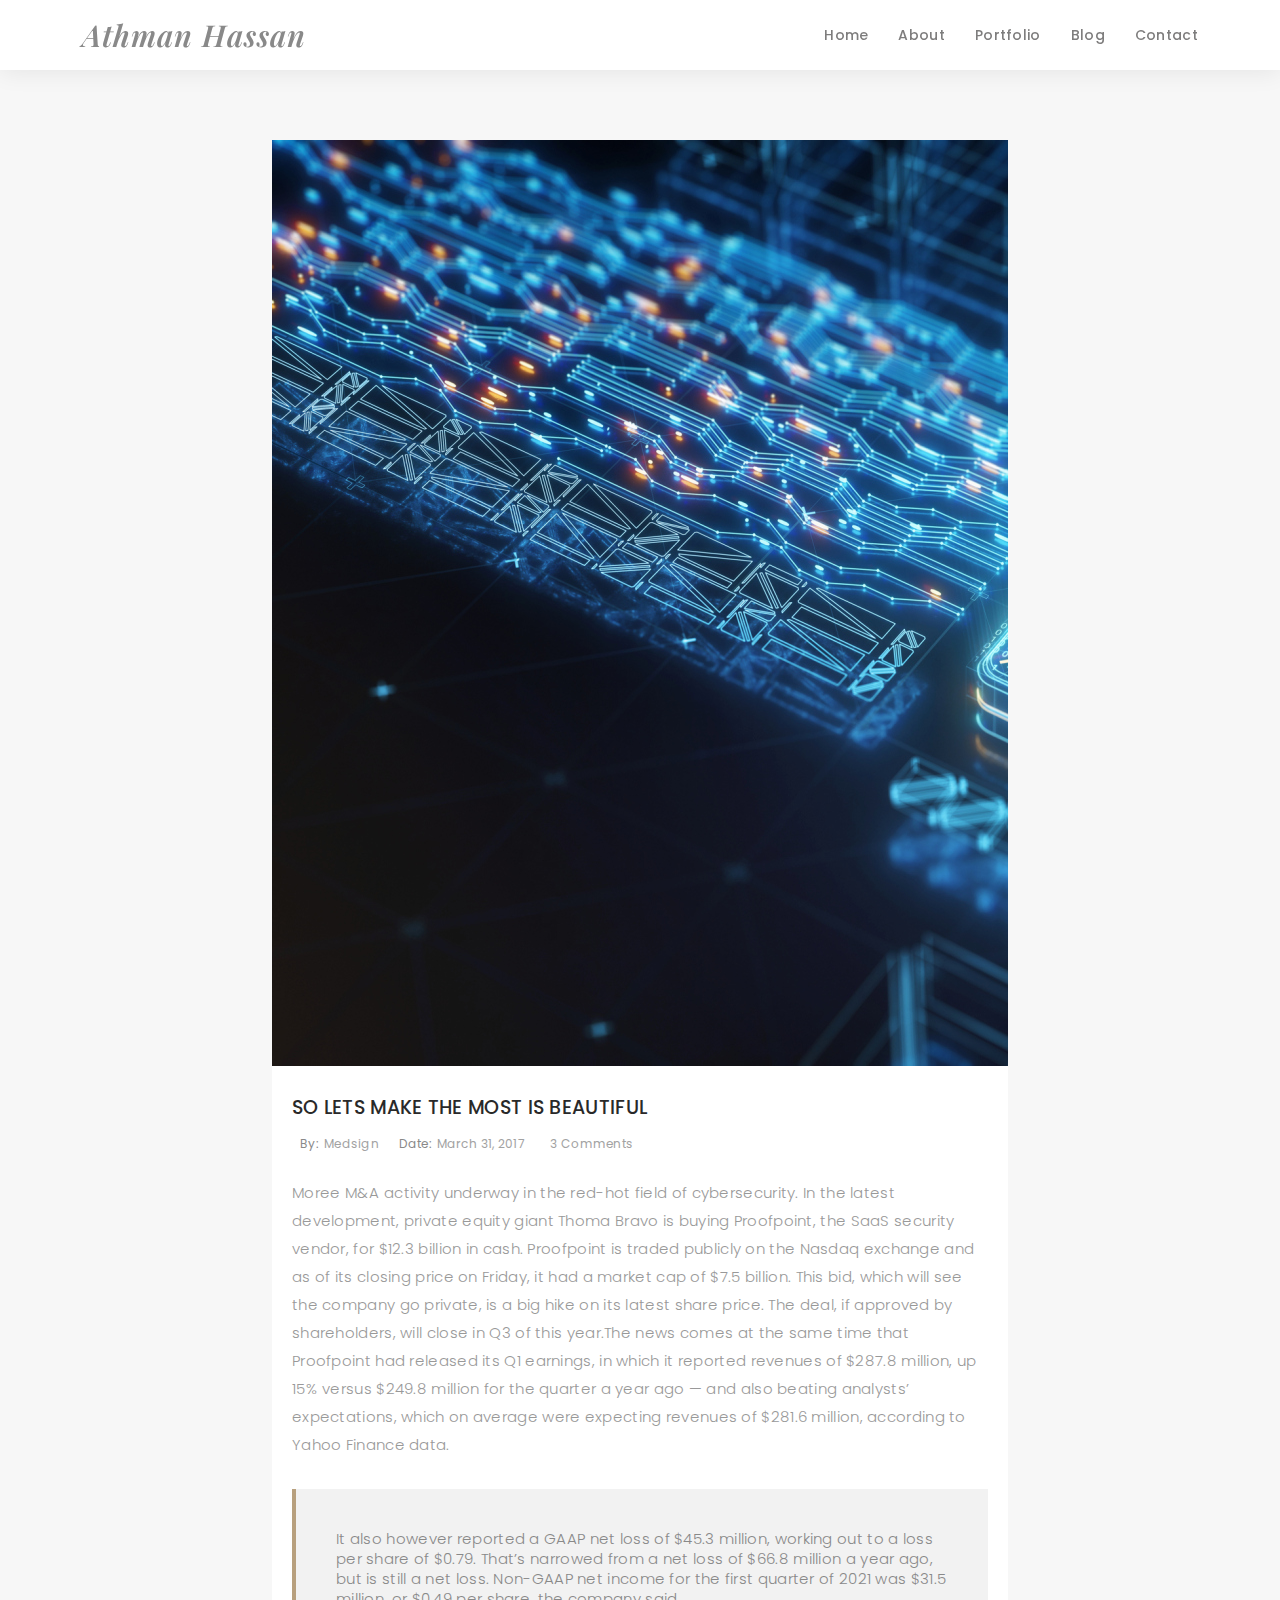
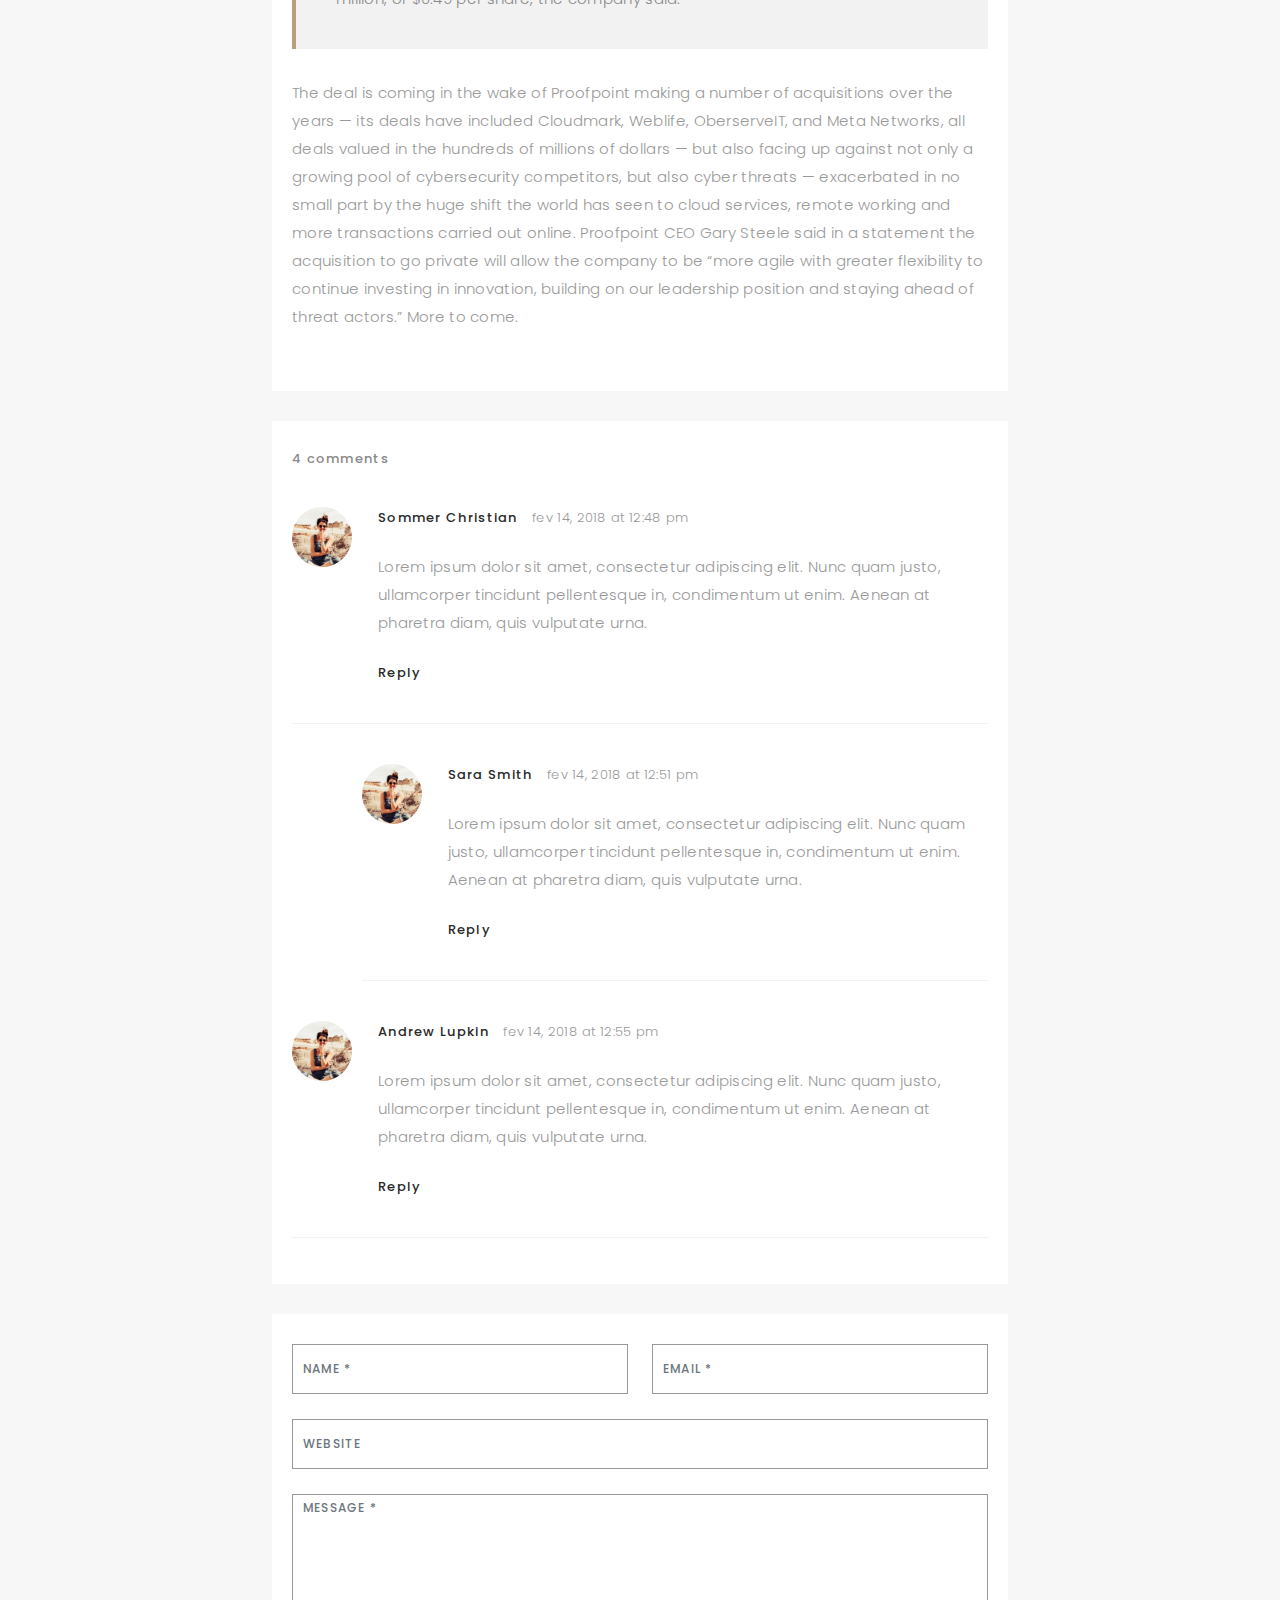
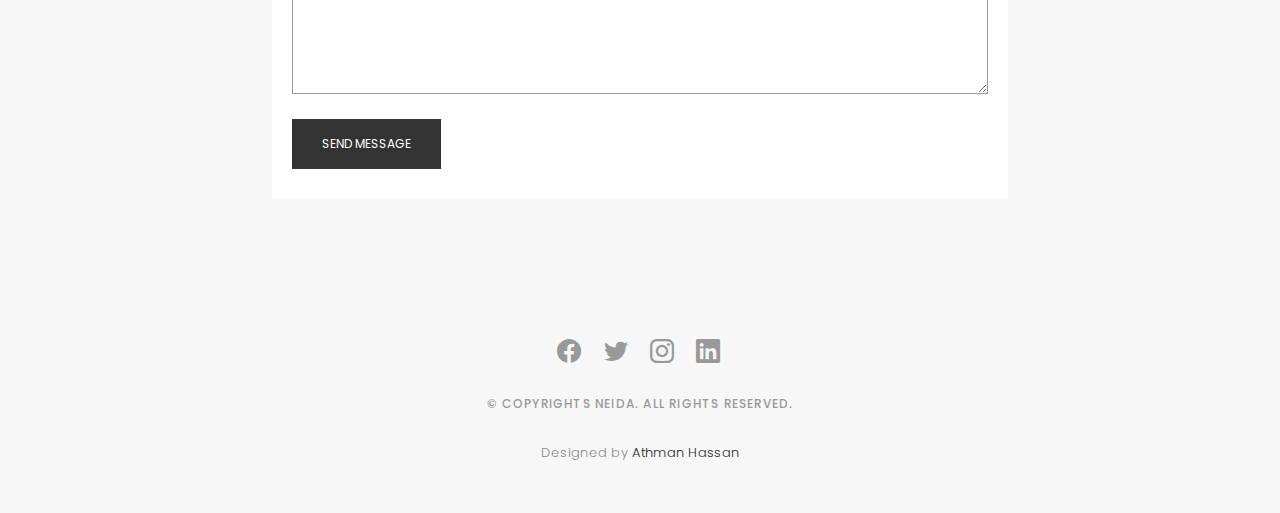
==== blog-single.html @ f3bbb633 "first commit" ====
<!DOCTYPE html>
<html lang="en">

<head>
  <meta charset="utf-8">
  <meta content="width=device-width, initial-scale=1.0" name="viewport">

  <title>Athman Hassan</title>
  <meta content="" name="description">
  <meta content="" name="keywords">

  <!-- Favicons -->
  <link href="assets/img/favicon.png" rel="icon">
  <link href="assets/img/apple-touch-icon.png" rel="apple-touch-icon">

  <!-- Google Fonts -->
  <link href="https://fonts.googleapis.com/css?family=Poppins:300,300i,400,400i,500,500i,600,600i,700,700i|Playfair+Display:400,400i,500,500i,600,600i,700,700i,900,900i" rel="stylesheet">

  <!-- Vendor CSS Files -->
  <link href="assets/vendor/bootstrap/css/bootstrap.min.css" rel="stylesheet">
  <link href="assets/vendor/bootstrap-icons/bootstrap-icons.css" rel="stylesheet">
  <link href="assets/vendor/boxicons/css/boxicons.min.css" rel="stylesheet">
  <link href="assets/vendor/glightbox/css/glightbox.min.css" rel="stylesheet">
  <link href="assets/vendor/swiper/swiper-bundle.min.css" rel="stylesheet">

  <!-- Template Main CSS File -->
  <link href="assets/css/style.css" rel="stylesheet">

  <!-- =======================================================
  * Template Name: Folio - v4.1.0
  * Template URL: https://bootstrapmade.com/folio-bootstrap-portfolio-template/
  * Author: BootstrapMade.com
  * License: https://bootstrapmade.com/license/
  ======================================================== -->
</head>

<body>

  <!-- ======= Header ======= -->
  <header id="header" class="fixed-top header-inner-pages">
    <div class="container d-flex align-items-center justify-content-between">

      <!--<a href="index.html" class="logo"><img src="assets/img/logo.png" alt="" class="img-fluid"></a>-->
      <h1 class="logo"><a href="index.html">Athman Hassan</a></h1> 

      <nav id="navbar" class="navbar">
        <ul>
          <li><a class="nav-link scrollto" href="#hero">Home</a></li>
          <li><a class="nav-link scrollto" href="/#/about/index.html">About</a></li>
          <li><a class="nav-link  scrollto" href="/#/portfolio/index.html/portfolio">Portfolio</a></li>
          <li><a class="nav-link  scrollto" href="/#/journal/index.hmtl/journal">Blog</a></li>
          <li><a class="nav-link scrollto" href="/#/contact/index.html/contact">Contact</a></li>
        </ul>
        <i class="bi bi-list mobile-nav-toggle"></i>
      </nav><!-- .navbar -->

    </div>
  </header><!-- End Header -->

  <main id="main">

    <!-- ======= Blog Single ======= -->
    <div class="main-content paddsection">
      <div class="container">
        <div class="row justify-content-center">
          <div class="col-md-8 col-md-offset-2">
            <div class="row">
              <div class="container-main single-main">
                <div class="col-md-12">
                  <div class="block-main mb-30">
                    <img src="assets/img/blog-post-big.jpg" class="img-responsive" alt="reviews2">
                    <div class="content-main single-post padDiv">
                      <div class="journal-txt">
                        <h4><a href="#">SO LETS MAKE THE MOST IS BEAUTIFUL</a></h4>
                      </div>
                      <div class="post-meta">
                        <ul class="list-unstyled mb-0">
                          <li class="author">by:<a href="#">medsign</a></li>
                          <li class="date">date:<a href="#">March 31, 2017</a></li>
                          <li class="commont"><i class="ion-ios-heart-outline"></i><a href="#">3 Comments</a></li>
                        </ul>
                      </div>
                      <p class="mb-30">Moree M&A activity underway in the red-hot field of cybersecurity. 
                        In the latest development, private equity giant Thoma Bravo is buying Proofpoint, the SaaS security vendor, for $12.3 billion in cash.
                        Proofpoint is traded publicly on the Nasdaq exchange and as of its closing price on Friday, it had a market cap of $7.5 billion. 
                        This bid, which will see the company go private, is a big hike on its latest share price. The deal, if approved by shareholders, 
                        will close in Q3 of this year.The news comes at the same time that Proofpoint had released its Q1 earnings, in which it reported 
                        revenues of $287.8 million, up 15% versus $249.8 million for the quarter a year ago — and also beating analysts’ expectations, 
                        which on average were expecting revenues of $281.6 million, according to Yahoo Finance data.</p>
                      <blockquote>It also however reported a GAAP net loss of $45.3 million, working out to a loss per share of $0.79. That’s narrowed from a 
                        net loss of $66.8 million a year ago, but is still a net loss. Non-GAAP net income for the first quarter of 2021 was $31.5 million, 
                        or $0.49 per share, the company said.</blockquote>
                      <p class="mb-30">The deal is coming in the wake of Proofpoint making a number of acquisitions over the years — its deals have included 
                        Cloudmark, Weblife, OberserveIT, and Meta Networks, all deals valued in the hundreds of millions of dollars — but also facing up against 
                        not only a growing pool of cybersecurity competitors, but also cyber threats — exacerbated in no small part by the huge shift the world 
                        has seen to cloud services, remote working and more transactions carried out online. Proofpoint CEO Gary Steele said in a statement the 
                        acquisition to go private will allow the company to be “more agile with greater flexibility to continue investing in innovation, 
                        building on our leadership position and staying ahead of threat actors.”
                        
                        More to come.</p>
                    </div>
                  </div>
                </div>
                <div class="col-md-12">
                  <div class="comments text-left padDiv mb-30">
                    <div class="entry-comments">
                      <h6 class="mb-30">4 comments</h6>
                      <ul class="entry-comments-list list-unstyled">
                        <li>
                          <div class="entry-comments-item">
                            <img src="assets/img/avatar.jpg" class="entry-comments-avatar" alt="">
                            <div class="entry-comments-body">
                              <span class="entry-comments-author">Sommer Christian</span>
                              <span><a href="#">fev 14, 2018 at 12:48 pm</a></span>
                              <p class="mb-10">Lorem ipsum dolor sit amet, consectetur adipiscing elit. Nunc quam justo, ullamcorper tincidunt pellentesque in, condimentum ut enim. Aenean at pharetra diam, quis vulputate urna. </p>
                              <a class="rep" href="#">Reply</a>
                            </div>
                          </div>
                          <ul class="entry-comments-reply list-unstyled">
                            <li>
                              <div class="entry-comments-item">
                                <img src="assets/img/avatar.jpg" class="entry-comments-avatar" alt="">
                                <div class="entry-comments-body">
                                  <span class="entry-comments-author">Sara Smith</span>
                                  <span><a href="#">fev 14, 2018 at 12:51 pm</a></span>
                                  <p class="mb-10">Lorem ipsum dolor sit amet, consectetur adipiscing elit. Nunc quam justo, ullamcorper tincidunt pellentesque in, condimentum ut enim. Aenean at pharetra diam, quis vulputate urna.</p>
                                  <a class="rep" href="#">Reply</a>
                                </div>
                              </div>
                            </li>
                          </ul>
                        </li>
                        <li>
                          <div class="entry-comments-item">
                            <img src="assets/img/avatar.jpg" class="entry-comments-avatar" alt="">
                            <div class="entry-comments-body">
                              <span class="entry-comments-author">Andrew Lupkin</span>
                              <span><a href="#">fev 14, 2018 at 12:55 pm</a></span>
                              <p class="mb-10">Lorem ipsum dolor sit amet, consectetur adipiscing elit. Nunc quam justo, ullamcorper tincidunt pellentesque in, condimentum ut enim. Aenean at pharetra diam, quis vulputate urna. </p>
                              <a class="rep" href="#">Reply</a>
                            </div>
                          </div>
                        </li>
                      </ul>
                    </div>
                  </div>
                </div>
                <div class="col-lg-12">
                  <div class="cmt padDiv">
                    <form id="comment-form" method="post" action="" role="form">
                      <div class="row">
                        <div class="col-lg-6">
                          <div class="form-group">
                            <input id="form_name" type="text" name="name" class="form-control" placeholder="Name *" required="required">
                          </div>
                        </div>
                        <div class="col-lg-6">
                          <div class="form-group">
                            <input id="form_email" type="email" name="email" class="form-control" placeholder="email *" required="required">
                          </div>
                        </div>
                        <div class="col-md-12">
                          <div class="form-group">
                            <input id="form_name" type="text" name="website" class="form-control" placeholder="Website">
                          </div>
                        </div>
                        <div class="col-lg-12">
                          <div class="form-group">
                            <textarea id="form_message" name="message" class="form-control" placeholder="Message *" style="height: 200px;" required="required"></textarea>
                          </div>
                        </div>
                        <div class="col-lg-12">
                          <input type="submit" class="btn btn-defeault btn-send" value="Send message">
                        </div>
                      </div>
                    </form>
                  </div>
                </div>
              </div>
            </div>
          </div>
        </div>
      </div>
    </div><!-- End Blog Single -->

  </main><!-- End #main -->

  <!-- ======= Footer ======= -->
  <div id="footer" class="text-center">
    <div class="container">
      <div class="socials-media text-center">

        <ul class="list-unstyled">
          <li><a href="#"><i class="bi bi-facebook"></i></a></li>
          <li><a href="#"><i class="bi bi-twitter"></i></a></li>
          <li><a href="#"><i class="bi bi-instagram"></i></a></li>
          <li><a href="#"><i class="bi bi-linkedin"></i></a></li>
        </ul>

      </div>

      <p>&copy; Copyrights Neida. All rights reserved.</p>

      <div class="credits">
        Designed by <a href="index.html">Athman Hassan</a>
      </div>

    </div>
  </div><!-- End Footer -->

  <a href="#" class="back-to-top d-flex align-items-center justify-content-center"><i class="bi bi-arrow-up-short"></i></a>

  <!-- Vendor JS Files -->
  <script src="assets/vendor/bootstrap/js/bootstrap.bundle.min.js"></script>
  <script src="assets/vendor/glightbox/js/glightbox.min.js"></script>
  <script src="assets/vendor/isotope-layout/isotope.pkgd.min.js"></script>
  <script src="assets/vendor/php-email-form/validate.js"></script>
  <script src="assets/vendor/swiper/swiper-bundle.min.js"></script>
  <script src="assets/vendor/typed.js/typed.min.js"></script>

  <!-- Template Main JS File -->
  <script src="assets/js/main.js"></script>

</body>

</html>
---- assets/css/style.css ----
/*# General*/
body {
  background: #ffffff;
  color: #898989;
  font-family: 'Poppins', helvetica;
  font-size: 15px;
  font-weight: 300;
  line-height: 20px;
  letter-spacing: 0.02em;
  overflow-x: hidden;
  margin: 0 auto;
  padding: 0;
  box-sizing: border-box;
}

h1, h2, h3, h4, h5, h6 {
  margin: 0;
}

h2 {
  color: #292929;
  font-weight: 600;
}

h4 {
  color: #292929;
  font-size: 14px;
  font-weight: 600;
}

a {
  color: #292929;
  text-decoration: none !important;
  transition: all 0.5s ease-in-out 0s;
}

a:hover {
  transition: all 0.5s ease-in-out 0s;
}

p {
  margin: 25px 0;
  padding: 0;
  font-size: 15px;
  color: #999999;
  line-height: 28px;
}

::-moz-selection {
  background: #b8a07e;
  color: #fff;
}

::selection {
  background: #b8a07e;
  color: #fff;
}

.btn {
  background: #333;
  border: medium none;
  border-radius: 0;
  color: #fff;
  font-size: 12px;
  height: 50px;
  line-height: 50px;
  padding: 0 30px;
  text-transform: uppercase;
}

.btn:hover, .btn:focus {
  color: #fff;
}

.padDiv {
  padding: 30px 20px;
}

.section-title {
  margin-bottom: 70px;
}

.section-title h2 {
  font-size: 25px;
  letter-spacing: 2px;
  text-transform: uppercase;
}

.form-control {
  background-color: transparent;
  border: 1px solid #999;
  border-radius: 0;
  color: #999999;
  font-size: 12px;
  font-weight: 500;
  height: 50px;
  letter-spacing: 0.1em;
  padding-left: 10px;
  margin: 0 0 25px 0;
  line-height: 14px;
  text-transform: uppercase;
}

.form-control:focus {
  box-shadow: none;
  outline: 0 none;
}

.paddsection {
  padding-top: 90px;
  padding-bottom: 90px;
}

.paddsections {
  padding-top: 90px;
  padding-bottom: 90px !important;
}

.hvr-shutter-in-horizontal::before {
  background: #333;
}

.hvr-shutter-in-horizontal:hover {
  background: #b8a07e;
}

.mb-30 {
  margin-bottom: 30px;
}

.main-content {
  padding-top: 140px;
}

/*--------------------------------------------------------------
# Back to top button
--------------------------------------------------------------*/
.back-to-top {
  position: fixed;
  visibility: hidden;
  opacity: 0;
  right: 15px;
  bottom: 15px;
  z-index: 996;
  background: #b8a07e;
  width: 40px;
  height: 40px;
  border-radius: 4px;
  transition: all 0.4s;
}

.back-to-top i {
  font-size: 28px;
  color: #fff;
  line-height: 0;
}

.back-to-top:hover {
  background: #c6b398;
  color: #fff;
}

.back-to-top.active {
  visibility: visible;
  opacity: 1;
}

/*--------------------------------------------------------------
# Header
--------------------------------------------------------------*/
#header {
  transition: all 0.5s;
  z-index: 997;
  padding: 15px 0;
  background-color: #fff;
  top: -100%;
  box-shadow: 0px 2px 25px rgba(0, 0, 0, 0.08);
}

#header.header-scrolled, #header.header-inner-pages {
  top: 0;
}

#header .logo {
  font-size: 30px;
  margin: 0;
  padding: 0;
  line-height: 1;
  font-weight: 600;
  letter-spacing: 1px;
  font-family: "Playfair Display", sans-serif;
  font-style: italic;
}

#header .logo a {
  color: #898989;
}

#header .logo img {
  max-height: 40px;
}

@media (max-width: 992px) {
  #header {
    border: 0;
  }
}

/*-# Navigation Menu*/
/**
* Desktop Navigation 
*/
.navbar {
  padding: 0;
}

.navbar ul {
  margin: 0;
  padding: 0;
  display: flex;
  list-style: none;
  align-items: center;
}

.navbar li {
  position: relative;
}

.navbar a {
  display: flex;
  align-items: center;
  justify-content: space-between;
  padding: 10px 0 10px 30px;
  font-family: "Poppins", sans-serif;
  font-size: 14px;
  font-weight: 500;
  color: #7e7d7d;
  white-space: nowrap;
  transition: 0.3s;
}

.navbar a i {
  font-size: 12px;
  line-height: 0;
  margin-left: 5px;
}

.navbar a:hover, .navbar .active, .navbar li:hover > a {
  color: #b8a07e;
}

/**
* Mobile Navigation 
*/
.mobile-nav-toggle {
  color: #4b4a4a;
  font-size: 28px;
  cursor: pointer;
  display: none;
  line-height: 0;
  transition: 0.5s;
}

.mobile-nav-toggle.bi-x {
  color: #fff;
}

@media (max-width: 991px) {
  .mobile-nav-toggle {
    display: block;
  }
  .navbar ul {
    display: none;
  }
}

.navbar-mobile {
  position: fixed;
  overflow: hidden;
  top: 0;
  right: 0;
  left: 0;
  bottom: 0;
  background: rgba(49, 49, 49, 0.9);
  transition: 0.3s;
}

.navbar-mobile .mobile-nav-toggle {
  position: absolute;
  top: 15px;
  right: 15px;
}

.navbar-mobile ul {
  display: block;
  position: absolute;
  top: 55px;
  right: 15px;
  bottom: 15px;
  left: 15px;
  padding: 10px 0;
  border-radius: 10px;
  background-color: #fff;
  overflow-y: auto;
  transition: 0.3s;
}

.navbar-mobile a {
  padding: 10px 20px;
  font-size: 15px;
  color: #4b4a4a;
}

.navbar-mobile a:hover, .navbar-mobile .active, .navbar-mobile li:hover > a {
  color: #b8a07e;
}

.navbar-mobile .getstarted {
  margin: 15px;
}

.navbar-mobile .dropdown ul {
  position: static;
  display: none;
  margin: 10px 20px;
  padding: 10px 0;
  z-index: 99;
  opacity: 1;
  visibility: visible;
  background: #fff;
  box-shadow: 0px 0px 30px rgba(127, 137, 161, 0.25);
}

.navbar-mobile .dropdown ul li {
  min-width: 200px;
}

.navbar-mobile .dropdown ul a {
  padding: 10px 20px;
}

.navbar-mobile .dropdown ul a i {
  font-size: 12px;
}

.navbar-mobile .dropdown ul a:hover, .navbar-mobile .dropdown ul .active:hover, .navbar-mobile .dropdown ul li:hover > a {
  color: #b8a07e;
}

.navbar-mobile .dropdown > .dropdown-active {
  display: block;
}

/*--------------------------------------------------------------
# Hero
--------------------------------------------------------------*/
#hero {
  background: url("../img/home-bg.jpg") repeat scroll center center/cover;
  height: 100vh;
  width: 100%;
}

#hero .hero-content {
  height: 100vh;
  text-align: left;
  width: 100%;
  display: flex;
  justify-content: center;
  flex-direction: column;
}

.hero-content h1 {
  font-size: 40px;
  font-weight: 700;
  margin-bottom: 10px;
  text-transform: uppercase;
  color: #fff;
}

.hero-content p {
  font-size: 13px;
  letter-spacing: 3px;
  margin-top: 0;
  margin-bottom: 30px;
  text-transform: capitalize;
  color: #fff;
  font-weight: 500;
}

.hero-content .list-social li {
  float: left;
  margin-right: 20px;
}

.hero-content .list-social li i {
  color: #fff;
  font-size: 15px;
}

/*--------------------------------------------------------------
# Breadcrumbs
--------------------------------------------------------------*/
.breadcrumbs {
  padding: 120px 0 0 0;
  background-color: white;
  min-height: 40px;
}

@media (max-width: 992px) {
  .breadcrumbs {
    padding-top: 100px;
  }
}

.breadcrumbs h2 {
  font-size: 24px;
  font-weight: 300;
  margin: 0;
}

@media (max-width: 992px) {
  .breadcrumbs h2 {
    margin: 0 0 10px 0;
  }
}

.breadcrumbs ol {
  display: flex;
  flex-wrap: wrap;
  list-style: none;
  padding: 0;
  margin: 0;
  font-size: 14px;
}

.breadcrumbs ol li + li {
  padding-left: 10px;
}

.breadcrumbs ol li + li::before {
  display: inline-block;
  padding-right: 10px;
  color: #6c757d;
  content: "/";
}

@media (max-width: 768px) {
  .breadcrumbs .d-flex {
    display: block !important;
  }
  .breadcrumbs ol {
    display: block;
  }
  .breadcrumbs ol li {
    display: inline-block;
  }
}

/*-----------------------------------------------------------------------------------*/
/*  About
/*-----------------------------------------------------------------------------------*/
#about {
  width: 100%;
  height: auto;
  background: #f7f7f7;
  padding-top: 120px;
}

#about .div-img-bg {
  padding-bottom: 30px;
  border: 20px solid #b8a07e;
}

#about .div-img-bg .about-img img {
  width: 100%;
  box-shadow: 0px 0px 85px 0px rgba(0, 0, 0, 0.14);
  margin-top: -60px;
  margin-left: 40px;
  height: 400px;
  -o-object-fit: cover;
  object-fit: cover;
}

#about .about-descr .p-heading {
  font-family: 'Playfair Display', serif;
  font-size: 28px;
  text-align: left;
}

#about .about-descr .separator {
  max-width: 80%;
  margin-bottom: 0;
  text-align: left;
}

/*--------------------------------------------------------------
# Services
--------------------------------------------------------------*/
#services {
  background: #f7f7f7;
  position: relative;
  padding-bottom: 80px;
}

.services-block span {
  margin: 10px 0;
  position: relative;
  font-size: 13px;
  color: #292929;
  letter-spacing: 0.1em;
  font-weight: 500;
  text-transform: uppercase;
  display: block;
}

.services-block .separator {
  margin: 0;
  font-size: 13px;
  line-height: 22px;
}

.services-block i {
  font-size: 44px;
  color: #b8a07e;
  line-height: 44px;
}

.services-slider .swiper-pagination {
  margin-top: 30px;
  position: relative;
}

.services-slider .swiper-pagination .swiper-pagination-bullet {
  width: 12px;
  height: 12px;
  background-color: #fff;
  opacity: 1;
  border: 1px solid #b8a07e;
}

.services-slider .swiper-pagination .swiper-pagination-bullet-active {
  background-color: #b8a07e;
}

/*--# Portfolio--*/
#portfolio {
  position: relative;
  padding-bottom: 50px;
}

#portfolio #portfolio-flters {
  padding: 0;
  margin: 0 auto 35px auto;
  list-style: none;
  text-align: center;
  border-radius: 50px;
  padding: 2px 15px;
}

#portfolio #portfolio-flters li {
  cursor: pointer;
  display: inline-block;
  padding: 10px 15px 8px 15px;
  font-size: 14px;
  font-weight: 600;
  line-height: 1;
  text-transform: uppercase;
  color: #999999;
  margin-bottom: 5px;
  transition: all 0.3s ease-in-out;
}

#portfolio #portfolio-flters li:hover, #portfolio #portfolio-flters li.filter-active {
  color: #b8a07e;
}

#portfolio #portfolio-flters li:last-child {
  margin-right: 0;
}

#portfolio .portfolio-item {
  margin-bottom: 30px;
}

#portfolio .portfolio-item .portfolio-info {
  opacity: 0;
  position: absolute;
  left: 30px;
  right: 30px;
  bottom: 0;
  z-index: 3;
  transition: all ease-in-out 0.3s;
  background: rgba(255, 255, 255, 0.9);
  padding: 15px;
}

#portfolio .portfolio-item .portfolio-info h4 {
  font-size: 18px;
  color: #666;
  font-weight: 600;
  margin-bottom: 10px;
}

#portfolio .portfolio-item .portfolio-info p {
  color: #999;
  font-size: 14px;
  margin: 0;
  padding: 0;
}

#portfolio .portfolio-item .portfolio-info .preview-link, #portfolio .portfolio-item .portfolio-info .details-link {
  position: absolute;
  right: 40px;
  font-size: 24px;
  top: calc(50% - 18px);
  color: #b8a07e;
}

#portfolio .portfolio-item .portfolio-info .preview-link:hover, #portfolio .portfolio-item .portfolio-info .details-link:hover {
  color: #cab89f;
}

#portfolio .portfolio-item .portfolio-info .details-link {
  right: 10px;
}

#portfolio .portfolio-item:hover .portfolio-info {
  opacity: 1;
  bottom: 20px;
}

/*--# Portfolio Details--*/
.portfolio-details {
  padding-top: 40px;
}

.portfolio-details .portfolio-details-slider img {
  width: 100%;
}

.portfolio-details .portfolio-details-slider .swiper-pagination {
  margin-top: 20px;
  position: relative;
}

.portfolio-details .portfolio-details-slider .swiper-pagination .swiper-pagination-bullet {
  width: 12px;
  height: 12px;
  background-color: #fff;
  opacity: 1;
  border: 1px solid #b8a07e;
}

.portfolio-details .portfolio-details-slider .swiper-pagination .swiper-pagination-bullet-active {
  background-color: #b8a07e;
}

.portfolio-details .portfolio-info {
  padding: 30px;
  box-shadow: 0px 0 30px rgba(75, 74, 74, 0.08);
}

.portfolio-details .portfolio-info h3 {
  font-size: 22px;
  font-weight: 700;
  margin-bottom: 20px;
  padding-bottom: 20px;
  border-bottom: 1px solid #eee;
}

.portfolio-details .portfolio-info ul {
  list-style: none;
  padding: 0;
  font-size: 15px;
}

.portfolio-details .portfolio-info ul li + li {
  margin-top: 10px;
}

.portfolio-details .portfolio-description {
  padding-top: 30px;
}

.portfolio-details .portfolio-description h2 {
  font-size: 26px;
  font-weight: 700;
  margin-bottom: 20px;
}

.portfolio-details .portfolio-description p {
  padding: 0;
}

/*--# Journal--*/
#journal, #journal-blog {
  height: auto;
  width: 100%;
  background: #f7f7f7;
  padding-bottom: 60px;
  position: relative;
}

#journal-blog {
  background: #fff;
  padding-bottom: 30px;
}

#journal .journal-block {
  display: inline-block;
  height: auto;
  width: 100%;
}

#journal .journal-block .journal-info {
  position: relative;
}

.journal-block .journal-info img {
  max-width: 100%;
}

.journal-block .journal-info .journal-txt {
  padding: 25px 0px;
  position: relative;
}

.journal-block .journal-info .journal-txt h4 a {
  display: block;
  font-size: 19px;
  line-height: 24px;
  margin: 0 0 13px 0;
  font-weight: 500;
  color: #292929;
  transition: all 0.5s ease-in-out 0s;
}

.journal-block .journal-info .journal-txt h4 a:hover {
  color: #b8a07e;
  transition: all 0.5s ease-in-out 0s;
}

.journal-block .journal-info .journal-txt p {
  margin: 0;
  font-size: 14px;
  line-height: 24px;
}

/*--# Journal--*/
#contact {
  height: auto;
  width: 100%;
}

.contact-details {
  list-style: none;
  margin: 0;
  padding: 0;
}

.contact-details li {
  padding-bottom: 10px;
}

#contact input, #contact textarea {
  width: 100%;
  margin-bottom: 5px;
}

#contact textarea {
  min-height: 160px;
}

.php-email-form .error-message {
  display: none;
  color: #fff;
  background: #ed3c0d;
  text-align: left;
  padding: 15px;
  margin-bottom: 15px;
  font-weight: 600;
}

.php-email-form .error-message br + br {
  margin-top: 25px;
}

.php-email-form .sent-message {
  display: none;
  color: #fff;
  background: #18d26e;
  text-align: center;
  padding: 15px;
  font-weight: 600;
  margin-bottom: 15px;
}

.php-email-form .loading {
  display: none;
  background: #fff;
  text-align: center;
  padding: 15px;
  margin-bottom: 15px;
}

.php-email-form .loading:before {
  content: "";
  display: inline-block;
  border-radius: 50%;
  width: 24px;
  height: 24px;
  margin: 0 10px -6px 0;
  border: 3px solid #18d26e;
  border-top-color: #eee;
  -webkit-animation: animate-loading 1s linear infinite;
  animation: animate-loading 1s linear infinite;
}

@-webkit-keyframes animate-loading {
  0% {
    transform: rotate(0deg);
  }
  100% {
    transform: rotate(360deg);
  }
}

@keyframes animate-loading {
  0% {
    transform: rotate(0deg);
  }
  100% {
    transform: rotate(360deg);
  }
}

/*--# Blog--*/
/*  Navbar fixd page */
.subpage-nav {
  display: block !important;
}

/*  /* Single page */
#journal-blog {
  padding-top: 140px;
}

/* main content */
.main-content {
  background: #f7f7f7;
}

.main-content .container-main {
  display: inline-block;
  width: 100%;
}

.main-content .container-main .block-main {
  margin-bottom: 30px;
  overflow: hidden;
}

.container-main .block-main .content-main {
  background: #fff none repeat scroll 0 0;
  display: inline-block;
  width: 100%;
}

.journal-txt h4 a {
  display: block;
  font-size: 19px;
  line-height: 24px;
  margin: 0 0 13px 0;
  font-weight: 500;
  color: #292929;
  transition: all 0.5s ease-in-out 0s;
}

.journal-txt h4 a:hover {
  color: #b8a07e;
  transition: all 0.5s ease-in-out 0s;
}

.post-meta ul li {
  font-size: 12px;
  font-weight: normal;
  margin-left: 8px;
  margin-right: 8px;
  text-transform: capitalize;
  display: inline-block;
  float: none;
}

.content-main .post-meta a {
  color: #a2a2a2;
  margin-left: 5px;
}

/* Commonts */
.comments {
  background: #fff;
}

.entry-comments h6 {
  margin-right: 10px;
  font-size: 13px;
  letter-spacing: 0.1em;
  font-weight: 500;
}

.entry-comments-item {
  margin-top: 40px;
  padding-bottom: 40px;
  border-bottom: 1px solid #f2f2f2;
}

.entry-comments-avatar {
  position: absolute;
  display: block;
  border-radius: 50%;
  width: 60px;
  height: 60px;
}

.entry-comments-body {
  padding-left: 86px;
}

.entry-comments-author {
  margin-right: 10px;
  font-size: 13px;
  color: #292929;
  letter-spacing: 0.1em;
  font-weight: 500;
}

.rep {
  font-size: 13px;
  color: #292929;
  letter-spacing: 0.1em;
  font-weight: 500;
  text-transform: capitalize;
}

.entry-comments span a {
  font-size: 13px;
  color: #999;
}

.entry-comments-reply {
  padding-left: 10%;
}

/* Commonts form */
.cmt {
  background: #fff;
}

blockquote {
  padding: 40px;
  background-color: #f2f2f2;
  margin: 30px 0;
  border: none;
  border-left: 4px solid #b8a07e;
}

/*--Footer--*/
#footer {
  background: #f7f7f7;
  padding-top: 50px;
  padding-bottom: 50px;
}

#footer .socials-media {
  width: 100%;
}

#footer .socials-media ul {
  display: inline-block;
  float: none;
  margin: 0 0 20px 0;
}

#footer .socials-media ul li {
  float: left;
  margin-left: 10px;
  margin-right: 10px;
}

#footer .socials-media ul li a {
  font-size: 24px;
  color: #999;
  letter-spacing: 0.1em;
  font-weight: 500;
  background: transparent;
  text-transform: uppercase;
  transition: all 0.5s ease-in-out 0s;
}

#footer .socials-media ul li a:hover {
  color: #b8a07e;
  transition: all 0.5s ease-in-out 0s;
}

#footer p {
  font-size: 12px;
  letter-spacing: 0.1em;
  font-weight: 500;
  margin-top: 0;
  text-transform: uppercase;
}

.credits {
  font-size: 13px;
}

/** Width between 1200x to 0
 *  ~~~~~~~~~~~~~~~~~~~~~~~~~~~~~~~~~~~~
 */
/** Width between 992px to 1199px
 *  ~~~~~~~~~~~~~~~~~~~~~~~~~~~~~~~~~~~~
 */
/** Width between 768px to 991px
 *  ~~~~~~~~~~~~~~~~~~~~~~~~~~~~~~~~~~~~
 */
@media (min-width: 768px) and (max-width: 991px) {
  /* Navbar */
  nav {
    padding: 10px 15px;
  }
  .nav-menu {
    margin-top: 40px;
    display: none;
    float: none;
    width: 100%;
  }
  .nav-menu li {
    float: none;
    width: 100%;
    text-align: center;
    border-top: 1px solid #f7f7f7;
    line-height: 45px;
    margin-left: 0;
    padding-top: 10px;
    padding-bottom: 10px;
  }
  .responsive {
    float: right;
    padding-top: 15px;
    display: block;
  }
  /* About */
  .head-info .header-content .cmaster h1 {
    font-size: 32px;
  }
  #about .div-img-bg {
    padding: 0;
  }
  #about .div-img-bg .about-img img {
    margin-top: 0%;
    margin-left: calc(0% - 0px);
  }
  #about .about-descr .p-heading {
    font-size: 20px;
  }
  #about .about-descr .separator {
    max-width: 100%;
    margin-bottom: 0;
  }
  /* portfolio */
  #portfolio .portfolio-list .nav li {
    float: none;
    margin: 20px;
    display: inline-block;
  }
  /* journal */
  #journal .journal-block .journal-info {
    margin-bottom: 30px;
  }
  /* Contact */
  .contact-contact {
    margin-bottom: 30px;
  }
  /* Footer */
  #footer .socials-media ul li {
    margin-right: 0;
    margin-left: 0;
    float: none;
    display: inline-block;
  }
}

/** Width between 767px to 0
 *  ~~~~~~~~~~~~~~~~~~~~~~~~~~~~~~~~~~~~
 */
@media (max-width: 767px) {
  /* Navbar */
  nav {
    padding: 20px 15px;
  }
  .nav-menu {
    margin-top: 40px;
    display: none;
    float: none;
    width: 100%;
  }
  .nav-menu li {
    float: none;
    width: 100%;
    text-align: center;
    border-top: 1px solid #f7f7f7;
    line-height: 45px;
    margin-left: 0;
    padding-top: 10px;
    padding-bottom: 10px;
  }
  .responsive {
    float: right;
    padding-top: 15px;
    display: block;
  }
  /* About */
  .head-info .header-content h1 {
    font-size: 32px;
  }
  #about .div-img-bg {
    padding: 0;
  }
  #about .div-img-bg .about-img img {
    margin-top: 0%;
    margin-left: calc(0% - 0px);
  }
  #about .about-descr .p-heading {
    font-size: 20px;
  }
  #about .about-descr .separator {
    max-width: 100%;
    margin-bottom: 0;
  }
  /* portfolio */
  #portfolio .portfolio-list .nav li {
    float: none;
    margin: 20px;
    display: inline-block;
  }
  /* journal */
  #journal .journal-block .journal-info {
    margin-bottom: 30px;
  }
  /* Contact */
  .contact-contact {
    margin-bottom: 30px;
  }
  /* Footer */
  #footer .socials-media ul li {
    margin-right: 0;
    margin-left: 0;
    float: none;
    display: inline-block;
  }
}

/** Width between 600px to 0
 *  ~~~~~~~~~~~~~~~~~~~~~~~~~~~~~~~~~~~~
 */
@media (max-width: 600px) {
  /* Navbar */
  nav {
    padding: 20px 15px;
  }
  .nav-menu {
    margin-top: 40px;
    display: none;
    float: none;
    width: 100%;
  }
  .nav-menu li {
    float: none;
    width: 100%;
    text-align: center;
    border-top: 1px solid #f7f7f7;
    line-height: 45px;
    margin-left: 0;
    padding-top: 10px;
    padding-bottom: 10px;
  }
  .responsive {
    float: right;
    padding-top: 15px;
    display: block;
  }
  /* About */
  .head-info .header-content h1 {
    font-size: 32px;
  }
  #about .div-img-bg {
    padding: 0;
  }
  #about .div-img-bg .about-img img {
    margin-top: 0%;
    margin-left: calc(0% - 0px);
  }
  #about .about-descr .p-heading {
    font-size: 20px;
  }
  #about .about-descr .separator {
    max-width: 100%;
    margin-bottom: 0;
  }
  /* portfolio */
  #portfolio .portfolio-list .nav li {
    float: none;
    margin: 10px;
    display: inline-block;
  }
  /* journal */
  #journal .journal-block .journal-info {
    margin-bottom: 30px;
  }
  /* Contact */
  .contact-contact {
    margin-bottom: 30px;
  }
  /* Footer */
  #footer .socials-media ul li {
    margin-right: 0;
    margin-left: 0;
    float: none;
    display: inline-block;
  }
}

/** Width between 480px to 0
 *  ~~~~~~~~~~~~~~~~~~~~~~~~~~~~~~~~~~~~
 */
@media (max-width: 480px) {
  /* Navbar */
  nav {
    padding: 20px 15px;
  }
  .nav-menu {
    margin-top: 40px;
    display: none;
    float: none;
    width: 100%;
  }
  .nav-menu li {
    float: none;
    width: 100%;
    text-align: center;
    border-top: 1px solid #f7f7f7;
    line-height: 45px;
    margin-left: 0;
    padding-top: 10px;
    padding-bottom: 10px;
  }
  .responsive {
    float: right;
    padding-top: 15px;
    display: block;
  }
  /* About */
  .head-info .header-content h1 {
    font-size: 32px;
  }
  #about .div-img-bg {
    padding: 0;
  }
  #about .div-img-bg .about-img img {
    margin-top: 0%;
    margin-left: calc(0% - 0px);
  }
  #about .about-descr .p-heading {
    font-size: 20px;
  }
  #about .about-descr .separator {
    max-width: 100%;
    margin-bottom: 0;
  }
  /* portfolio */
  #portfolio .portfolio-list .nav li {
    float: none;
    margin: 20px;
  }
  /* journal */
  #journal .journal-block .journal-info {
    margin-bottom: 30px;
  }
  /* Contact */
  .contact-contact {
    margin-bottom: 30px;
  }
  /* Footer */
  #footer .socials-media ul li {
    margin-right: 0;
    margin-left: 0;
    float: none;
    display: inline-block;
  }
}

/** Width between 320px to 0
 *  ~~~~~~~~~~~~~~~~~~~~~~~~~~~~~~~~~~~~
 */
@media (max-width: 320px) {
  /* Navbar */
  nav {
    padding: 20px 15px;
  }
  .nav-menu {
    margin-top: 40px;
    display: none;
    float: none;
    width: 100%;
  }
  .nav-menu li {
    float: none;
    width: 100%;
    text-align: center;
    border-top: 1px solid #f7f7f7;
    line-height: 45px;
    margin-left: 0;
    padding-top: 10px;
    padding-bottom: 10px;
  }
  .responsive {
    float: right;
    padding-top: 15px;
    display: block;
  }
  /* About */
  .head-info .header-content h1 {
    font-size: 32px;
  }
  #about .div-img-bg {
    padding: 0;
  }
  #about .div-img-bg .about-img img {
    margin-top: 0%;
    margin-left: calc(0% - 0px);
  }
  #about .about-descr .p-heading {
    font-size: 20px;
  }
  #about .about-descr .separator {
    max-width: 100%;
    margin-bottom: 0;
  }
  /* portfolio */
  #portfolio .portfolio-list .nav li {
    float: none;
    margin: 20px;
  }
  /* journal */
  #journal .journal-block .journal-info {
    margin-bottom: 30px;
  }
  /* Contact */
  .contact-contact {
    margin-bottom: 30px;
  }
  /* Footer */
  #footer .socials-media ul li {
    margin-right: 0;
    margin-left: 0;
    float: none;
    display: inline-block;
  }
  /* Single page */
  .entry-comments-body span {
    display: inline-block;
    margin-right: 0;
  }
}
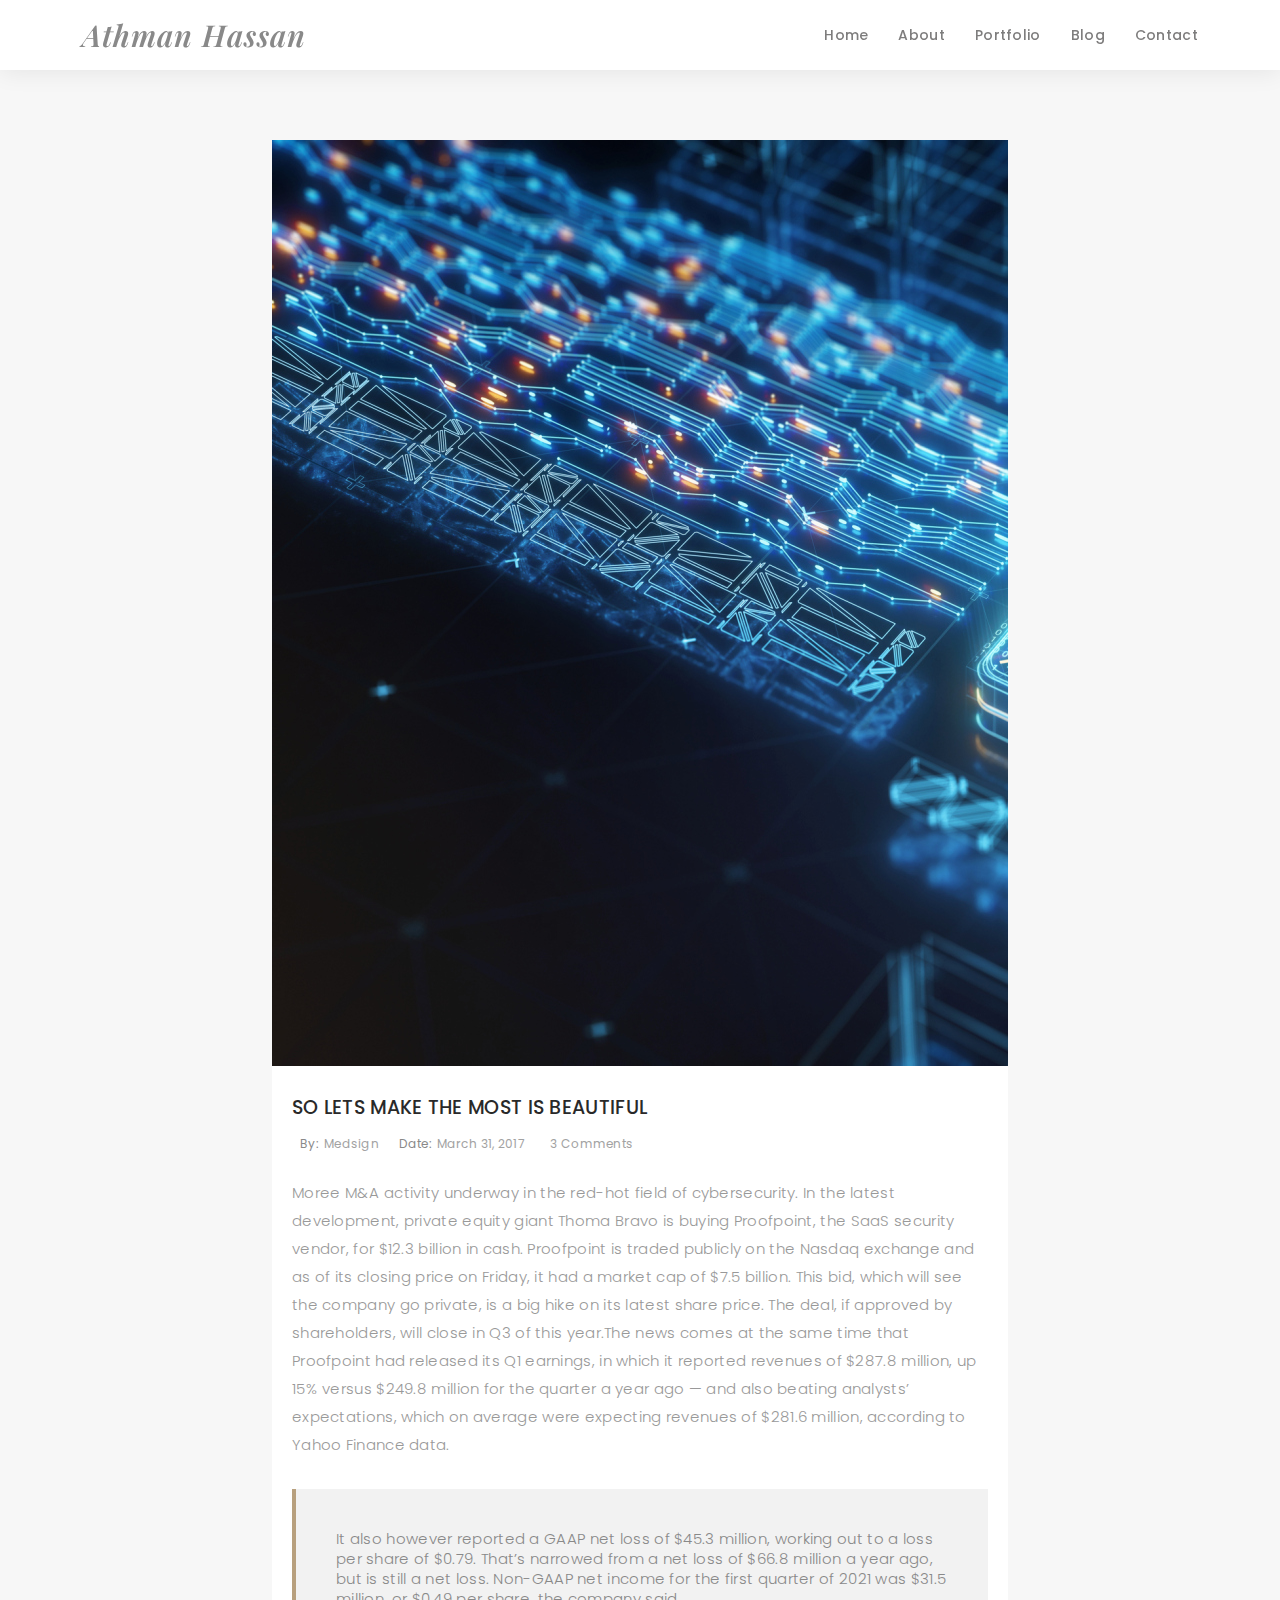
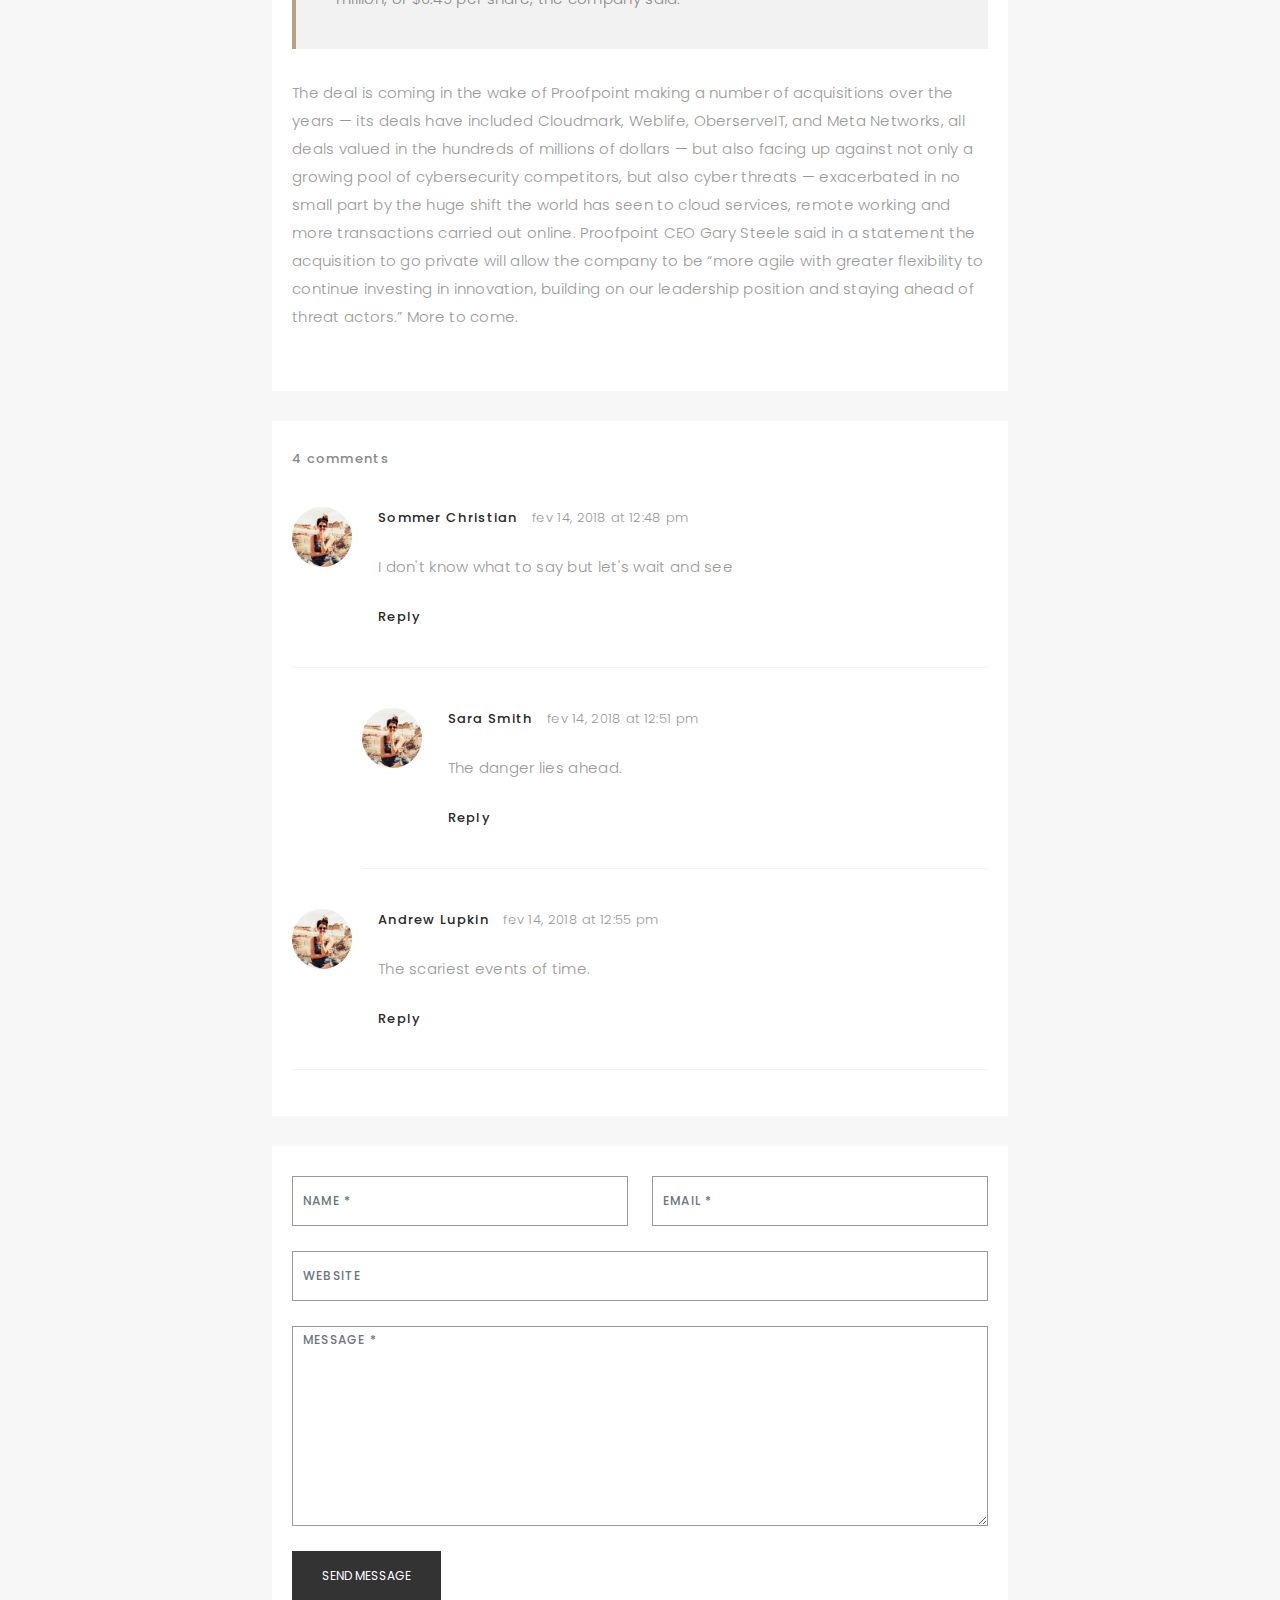
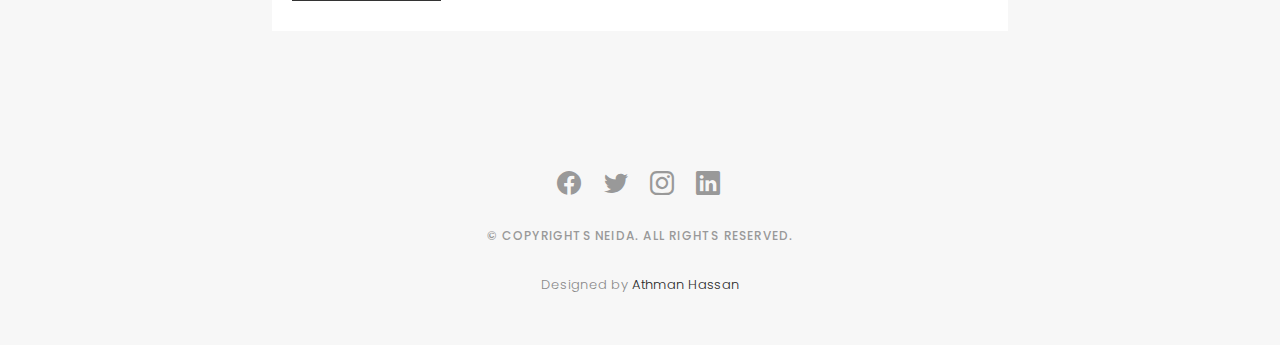
==== commit 7007908b: "Update blog-single.html" ====
--- a/blog-single.html
+++ b/blog-single.html
@@ -23,15 +23,10 @@
   <link href="assets/vendor/glightbox/css/glightbox.min.css" rel="stylesheet">
   <link href="assets/vendor/swiper/swiper-bundle.min.css" rel="stylesheet">
 
-  <!-- Template Main CSS File -->
+  <!-- Main CSS File -->
   <link href="assets/css/style.css" rel="stylesheet">
 
-  <!-- =======================================================
-  * Template Name: Folio - v4.1.0
-  * Template URL: https://bootstrapmade.com/folio-bootstrap-portfolio-template/
-  * Author: BootstrapMade.com
-  * License: https://bootstrapmade.com/license/
-  ======================================================== -->
+ 
 </head>
 
 <body>
@@ -112,7 +107,7 @@
                             <div class="entry-comments-body">
                               <span class="entry-comments-author">Sommer Christian</span>
                               <span><a href="#">fev 14, 2018 at 12:48 pm</a></span>
-                              <p class="mb-10">Lorem ipsum dolor sit amet, consectetur adipiscing elit. Nunc quam justo, ullamcorper tincidunt pellentesque in, condimentum ut enim. Aenean at pharetra diam, quis vulputate urna. </p>
+                              <p class="mb-10">I don't know what to say but let's wait and see </p>
                               <a class="rep" href="#">Reply</a>
                             </div>
                           </div>
@@ -123,7 +118,7 @@
                                 <div class="entry-comments-body">
                                   <span class="entry-comments-author">Sara Smith</span>
                                   <span><a href="#">fev 14, 2018 at 12:51 pm</a></span>
-                                  <p class="mb-10">Lorem ipsum dolor sit amet, consectetur adipiscing elit. Nunc quam justo, ullamcorper tincidunt pellentesque in, condimentum ut enim. Aenean at pharetra diam, quis vulputate urna.</p>
+                                  <p class="mb-10"> The danger lies ahead.</p>
                                   <a class="rep" href="#">Reply</a>
                                 </div>
                               </div>
@@ -136,7 +131,7 @@
                             <div class="entry-comments-body">
                               <span class="entry-comments-author">Andrew Lupkin</span>
                               <span><a href="#">fev 14, 2018 at 12:55 pm</a></span>
-                              <p class="mb-10">Lorem ipsum dolor sit amet, consectetur adipiscing elit. Nunc quam justo, ullamcorper tincidunt pellentesque in, condimentum ut enim. Aenean at pharetra diam, quis vulputate urna. </p>
+                              <p class="mb-10"> The scariest events of time. </p>
                               <a class="rep" href="#">Reply</a>
                             </div>
                           </div>
@@ -223,4 +218,4 @@
 
 </body>
 
-</html>+</html>
